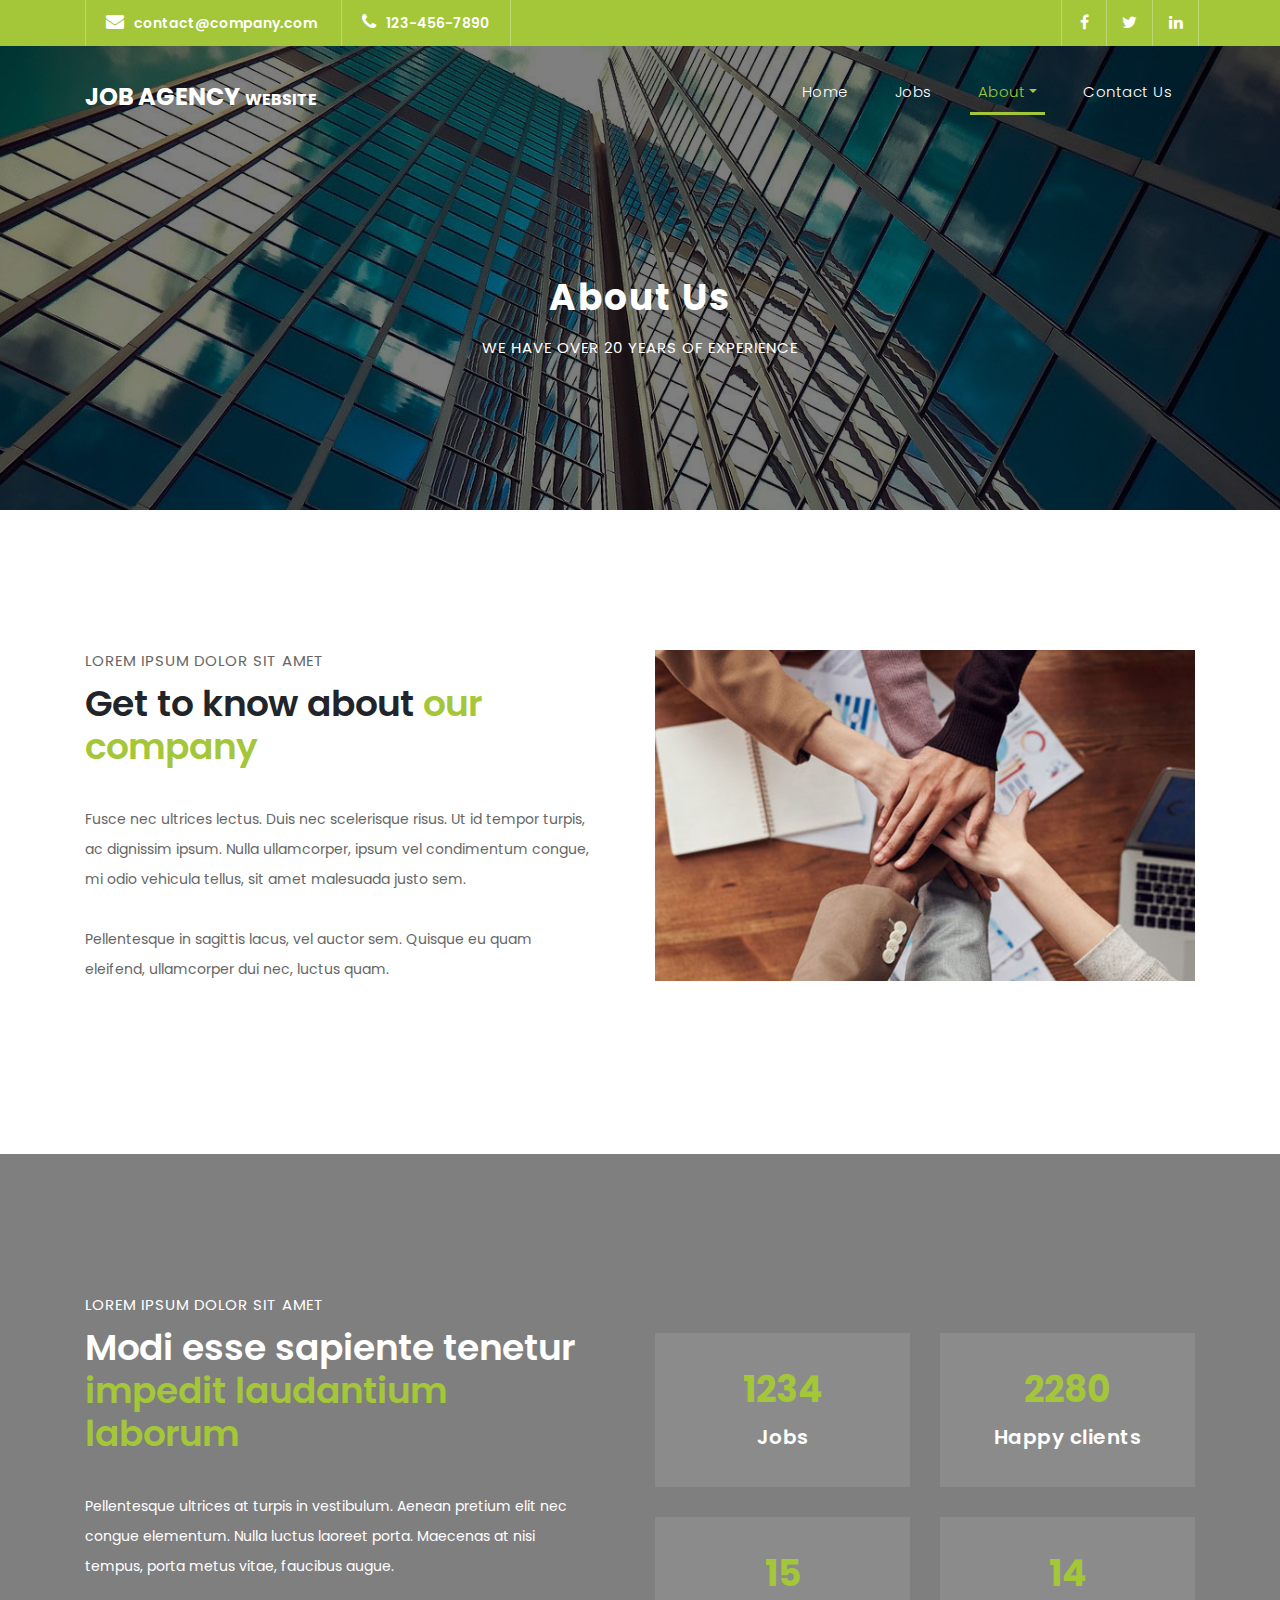
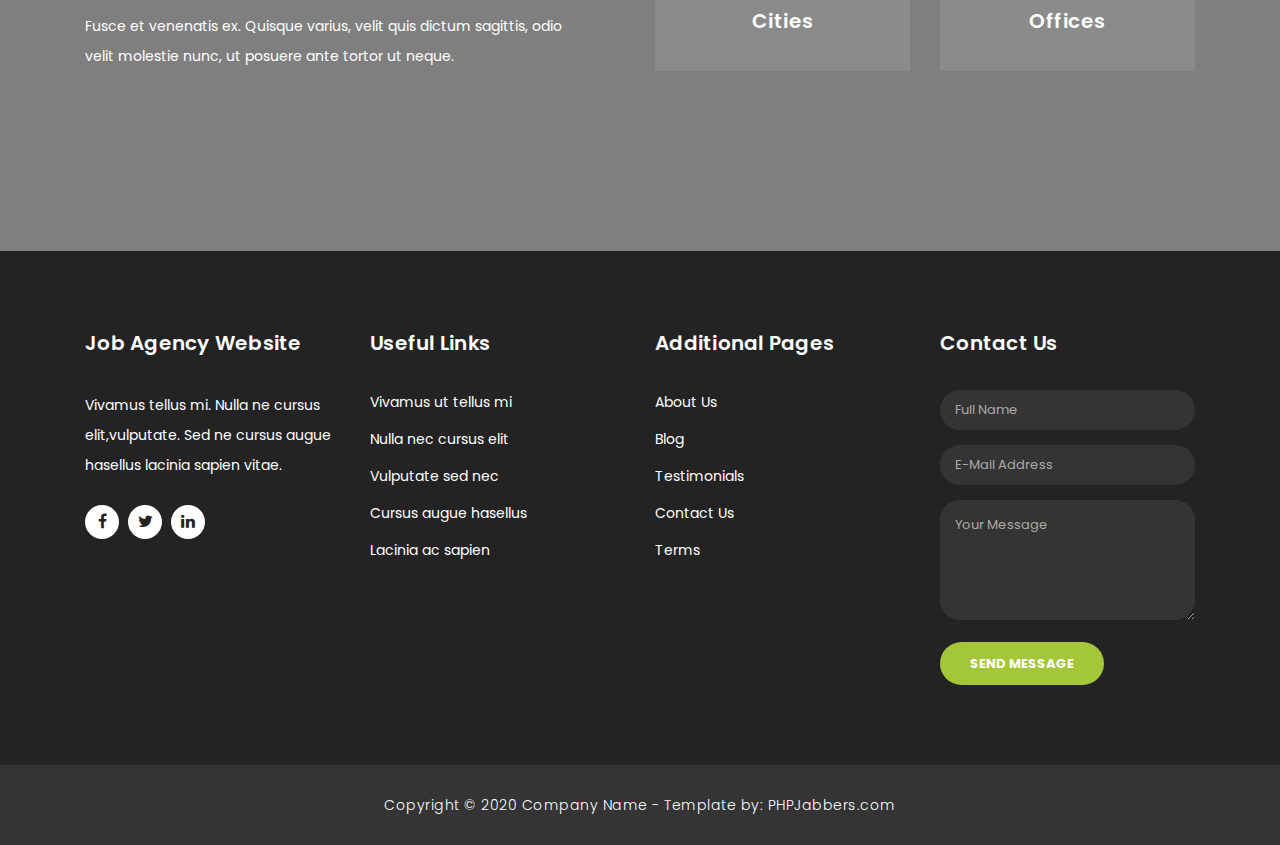
==== about.html @ 97072fa8 "template first" ====
<!DOCTYPE html>
<html lang="en">

  <head>

    <meta charset="utf-8">
    <meta name="viewport" content="width=device-width, initial-scale=1, shrink-to-fit=no">
    <meta name="description" content="">
    <meta name="author" content="">
    <link href="https://fonts.googleapis.com/css?family=Poppins:100,200,300,400,500,600,700,800,900&display=swap" rel="stylesheet">

    <title>PHPJabbers.com | Free Job Agency Website Template</title>

    <!-- Bootstrap core CSS -->
    <link href="vendor/bootstrap/css/bootstrap.min.css" rel="stylesheet">

    <!-- Additional CSS Files -->
    <link rel="stylesheet" href="assets/css/fontawesome.css">
    <link rel="stylesheet" href="assets/css/style.css">
    <link rel="stylesheet" href="assets/css/owl.css">
  </head>

  <body>

    <!-- ***** Preloader Start ***** -->
    <div id="preloader">
        <div class="jumper">
            <div></div>
            <div></div>
            <div></div>
        </div>
    </div>  
    <!-- ***** Preloader End ***** -->

    <!-- Header -->
    <div class="sub-header">
      <div class="container">
        <div class="row">
          <div class="col-md-8 col-xs-12">
            <ul class="left-info">
              <li><a href="#"><i class="fa fa-envelope"></i>contact@company.com</a></li>
              <li><a href="#"><i class="fa fa-phone"></i>123-456-7890</a></li>
            </ul>
          </div>
          <div class="col-md-4">
            <ul class="right-icons">
              <li><a href="#"><i class="fa fa-facebook"></i></a></li>
              <li><a href="#"><i class="fa fa-twitter"></i></a></li>
              <li><a href="#"><i class="fa fa-linkedin"></i></a></li>
            </ul>
          </div>
        </div>
      </div>
    </div>
    
    <header class="">
      <nav class="navbar navbar-expand-lg">
        <div class="container">
          <a class="navbar-brand" href="index.html"><h2>Job Agency <em> Website</em></h2></a>
          <button class="navbar-toggler" type="button" data-toggle="collapse" data-target="#navbarResponsive" aria-controls="navbarResponsive" aria-expanded="false" aria-label="Toggle navigation">
            <span class="navbar-toggler-icon"></span>
          </button>
          <div class="collapse navbar-collapse" id="navbarResponsive">
            <ul class="navbar-nav ml-auto">
              <li class="nav-item">
                <a class="nav-link" href="index.html">Home
                  <span class="sr-only">(current)</span>
                </a>
              </li>
              <li class="nav-item">
               <a class="nav-link" href="jobs.html">Jobs</a>
              </li>
              <li class="nav-item dropdown active">
                <a class="dropdown-toggle nav-link" data-toggle="dropdown" href="#" role="button" aria-haspopup="true" aria-expanded="false">About</a>
              
                <div class="dropdown-menu">
                    <a class="dropdown-item active" href="about.html">About Us</a>
                    <a class="dropdown-item" href="team.html">Team</a>
                    <a class="dropdown-item" href="blog.html">Blog</a>
                    <a class="dropdown-item" href="testimonials.html">Testimonials</a>
                    <a class="dropdown-item" href="terms.html">Terms</a>
                </div>
              </li>
              <li class="nav-item">
                <a class="nav-link" href="contact.html">Contact Us</a>
              </li>
            </ul>
          </div>
        </div>
      </nav>
    </header>

    <!-- Page Content -->
    <div class="page-heading header-text">
      <div class="container">
        <div class="row">
          <div class="col-md-12">
            <h1>About Us</h1>
            <span>We have over 20 years of experience</span>
          </div>
        </div>
      </div>
    </div>

    <div class="more-info about-info">
      <div class="container">
        <div class="row">
          <div class="col-md-12">
            <div class="more-info-content">
              <div class="row">
                <div class="col-md-6 align-self-center">
                  <div class="right-content">
                    <span>Lorem ipsum dolor sit amet</span>
                    <h2>Get to know about <em>our company</em></h2>
                    <p>Fusce nec ultrices lectus. Duis nec scelerisque risus. Ut id tempor turpis, ac dignissim ipsum. Nulla ullamcorper, ipsum vel condimentum congue, mi odio vehicula tellus, sit amet malesuada justo sem. 
                    <br><br>Pellentesque in sagittis lacus, vel auctor sem. Quisque eu quam eleifend, ullamcorper dui nec, luctus quam.</p>
                  </div>
                </div>
                <div class="col-md-6">
                  <div class="left-image">
                    <img src="assets/images/about-1-570x350.jpg" alt="">
                  </div>
                </div>
              </div>
            </div>
          </div>
        </div>
      </div>
    </div>

    <div class="fun-facts">
      <div class="container">
        <div class="row">
          <div class="col-md-6">
            <div class="left-content">
              <span>Lorem ipsum dolor sit amet</span>
              <h2>Modi esse sapiente tenetur <em>impedit laudantium laborum</em></h2>
              <p>Pellentesque ultrices at turpis in vestibulum. Aenean pretium elit nec congue elementum. Nulla luctus laoreet porta. Maecenas at nisi tempus, porta metus vitae, faucibus augue. 
              <br><br>Fusce et venenatis ex. Quisque varius, velit quis dictum sagittis, odio velit molestie nunc, ut posuere ante tortor ut neque.</p>
            </div>
          </div>
          <div class="col-md-6 align-self-center">
            <div class="row">
              <div class="col-md-6">
                <div class="count-area-content">
                  <div class="count-digit">1234</div>
                  <div class="count-title">Jobs</div>
                </div>
              </div>
              <div class="col-md-6">
                <div class="count-area-content">
                  <div class="count-digit">2280</div>
                  <div class="count-title">Happy clients</div>
                </div>
              </div>
              <div class="col-md-6">
                <div class="count-area-content">
                  <div class="count-digit">15</div>
                  <div class="count-title">Cities</div>
                </div>
              </div>
              <div class="col-md-6">
                <div class="count-area-content">
                  <div class="count-digit">14</div>
                  <div class="count-title">Offices</div>
                </div>
              </div>
            </div>
          </div>
        </div>
      </div>
    </div>

    <!-- Footer Starts Here -->
    <footer>
      <div class="container">
        <div class="row">
          <div class="col-md-3 footer-item">
            <h4>Job Agency Website</h4>
            <p>Vivamus tellus mi. Nulla ne cursus elit,vulputate. Sed ne cursus augue hasellus lacinia sapien vitae.</p>
            <ul class="social-icons">
              <li><a rel="nofollow" href="#" target="_blank"><i class="fa fa-facebook"></i></a></li>
              <li><a href="#"><i class="fa fa-twitter"></i></a></li>
              <li><a href="#"><i class="fa fa-linkedin"></i></a></li>
            </ul>
          </div>
          <div class="col-md-3 footer-item">
            <h4>Useful Links</h4>
            <ul class="menu-list">
              <li><a href="#">Vivamus ut tellus mi</a></li>
              <li><a href="#">Nulla nec cursus elit</a></li>
              <li><a href="#">Vulputate sed nec</a></li>
              <li><a href="#">Cursus augue hasellus</a></li>
              <li><a href="#">Lacinia ac sapien</a></li>
            </ul>
          </div>
          <div class="col-md-3 footer-item">
            <h4>Additional Pages</h4>
            <ul class="menu-list">
              <li><a href="#">About Us</a></li>
              <li><a href="#">Blog</a></li>
              <li><a href="#">Testimonials</a></li>
              <li><a href="#">Contact Us</a></li>
              <li><a href="#">Terms</a></li>
            </ul>
          </div>
          <div class="col-md-3 footer-item last-item">
            <h4>Contact Us</h4>
            <div class="contact-form">
              <form id="contact footer-contact" action="" method="post">
                <div class="row">
                  <div class="col-lg-12 col-md-12 col-sm-12">
                    <fieldset>
                      <input name="name" type="text" class="form-control" id="name" placeholder="Full Name" required="">
                    </fieldset>
                  </div>
                  <div class="col-lg-12 col-md-12 col-sm-12">
                    <fieldset>
                      <input name="email" type="text" class="form-control" id="email" pattern="[^ @]*@[^ @]*" placeholder="E-Mail Address" required="">
                    </fieldset>
                  </div>
                  <div class="col-lg-12">
                    <fieldset>
                      <textarea name="message" rows="6" class="form-control" id="message" placeholder="Your Message" required=""></textarea>
                    </fieldset>
                  </div>
                  <div class="col-lg-12">
                    <fieldset>
                      <button type="submit" id="form-submit" class="filled-button">Send Message</button>
                    </fieldset>
                  </div>
                </div>
              </form>
            </div>
          </div>
        </div>
      </div>
    </footer>
    
    <div class="sub-footer">
      <div class="container">
        <div class="row">
          <div class="col-md-12">
            <p>
                Copyright © 2020 Company Name
                - Template by: <a href="https://www.phpjabbers.com/">PHPJabbers.com</a>
            </p>
          </div>
        </div>
      </div>
    </div>

    <!-- Bootstrap core JavaScript -->
    <script src="vendor/jquery/jquery.min.js"></script>
    <script src="vendor/bootstrap/js/bootstrap.bundle.min.js"></script>

    <!-- Additional Scripts -->
    <script src="assets/js/custom.js"></script>
    <script src="assets/js/owl.js"></script>
    <script src="assets/js/slick.js"></script>
    <script src="assets/js/accordions.js"></script>

    <script language = "text/Javascript"> 
      cleared[0] = cleared[1] = cleared[2] = 0; //set a cleared flag for each field
      function clearField(t){                   //declaring the array outside of the
      if(! cleared[t.id]){                      // function makes it static and global
          cleared[t.id] = 1;  // you could use true and false, but that's more typing
          t.value='';         // with more chance of typos
          t.style.color='#fff';
          }
      }
    </script>

  </body>
</html>
---- assets/css/style.css ----
body {
  font-family: 'Poppins', sans-serif;
  overflow-x: hidden;
  text-rendering: optimizeLegibility;
  -webkit-font-smoothing: antialiased;
  -moz-osx-font-smoothing: grayscale;
}
p {
	margin-bottom: 0px;
	font-size: 14px;
	color: #666666;
	line-height: 30px;
}
a {
	text-decoration: none!important;
}
ul {
	padding: 0;
	margin: 0;
	list-style: none;
}

h1,h2,h3,h4,h5,h6 {
	margin: 0px;
}

a.filled-button {
	background-color: #a4c639;
	color: #fff;
	font-size: 13px;
	text-transform: uppercase;
	font-weight: 700;
	padding: 12px 30px;
	border-radius: 30px;
	display: inline-block;
	transition: all 0.3s;
}

a.filled-button:hover {
	background-color: #fff;
	color: #a4c639;
}

a.border-button {
	background-color: transparent;
	color: #fff;
	border: 2px solid #fff;
	font-size: 13px;
	text-transform: uppercase;
	font-weight: 700;
	padding: 10px 28px;
	border-radius: 30px;
	display: inline-block;
	transition: all 0.3s;
}

a.border-button:hover {
	background-color: #fff;
	color: #a4c639;
}

.section-heading {
	text-align: center;
	margin-bottom: 80px;
}

.section-heading h2 {
	font-size: 36px;
	font-weight: 600;
	color: #1e1e1e;
}

.section-heading em {
	font-style: normal;
	color: #a4c639;
}

.section-heading span {
	display: block;
	margin-top: 15px;
	text-transform: uppercase;
	font-size: 15px;
	color: #666;
	letter-spacing: 1px;
}

#preloader {
  overflow: hidden;
  background: #a4c639;
  left: 0;
  right: 0;
  top: 0;
  bottom: 0;
  position: fixed;
  z-index: 9999999;
  color: #fff;
}

#preloader .jumper {
  left: 0;
  top: 0;
  right: 0;
  bottom: 0;
  display: block;
  position: absolute;
  margin: auto;
  width: 50px;
  height: 50px;
}

#preloader .jumper > div {
  background-color: #fff;
  width: 10px;
  height: 10px;
  border-radius: 100%;
  -webkit-animation-fill-mode: both;
  animation-fill-mode: both;
  position: absolute;
  opacity: 0;
  width: 50px;
  height: 50px;
  -webkit-animation: jumper 1s 0s linear infinite;
  animation: jumper 1s 0s linear infinite;
}

#preloader .jumper > div:nth-child(2) {
  -webkit-animation-delay: 0.33333s;
  animation-delay: 0.33333s;
}

#preloader .jumper > div:nth-child(3) {
  -webkit-animation-delay: 0.66666s;
  animation-delay: 0.66666s;
}

@-webkit-keyframes jumper {
  0% {
    opacity: 0;
    -webkit-transform: scale(0);
    transform: scale(0);
  }
  5% {
    opacity: 1;
  }
  100% {
    -webkit-transform: scale(1);
    transform: scale(1);
    opacity: 0;
  }
}

@keyframes jumper {
  0% {
    opacity: 0;
    -webkit-transform: scale(0);
    transform: scale(0);
  }
  5% {
    opacity: 1;
  }
  100% {
    opacity: 0;
  }
}

/* Sub Header Style */

.sub-header {
	background-color: #a4c639;
	height: 46px;
	line-height: 46px;
}

.sub-header ul li {
	display: inline-block;
}

.sub-header ul.left-info li {
	border-left: 1px solid rgba(250,250,250,0.3);
	padding: 0px 20px;
}

.sub-header ul.left-info li:last-child {
	border-right: 1px solid rgba(250,250,250,0.3);
}

.sub-header ul.left-info li i {
	margin-right: 10px;
	font-size: 18px;
}

.sub-header ul.left-info li a {
	color: #fff;
	font-size: 14px;
	font-weight: 600;
}

.sub-header ul.right-icons {
	float: right;
}

.sub-header ul.right-icons li {
	margin-right: -4px;
	width: 46px;
	display: inline-block;
	text-align: center;
	border-right: 1px solid rgba(250,250,250,0.3);
}

.sub-header ul.right-icons li:first-child {
	border-left: 1px solid rgba(250,250,250,0.3);
}

.sub-header ul.right-icons li a {
	color: #fff;
	transition: all 0.3s;
}

.sub-header ul.right-icons li a:hover {
	opacity: 0.75;
}



/* Header Style */
header {
	position: absolute;
	z-index: 99999;
	width: 100%;
	background-color: transparent!important;
	height: 80px;
	-webkit-transition: all 0.3s ease-in-out 0s;
    -moz-transition: all 0.3s ease-in-out 0s;
    -o-transition: all 0.3s ease-in-out 0s;
    transition: all 0.3s ease-in-out 0s;
}
header .navbar {
	padding: 20px 0px;
}
.background-header .navbar {
	padding: 10px 0px;
}
.background-header {
	top: 0;
	position: fixed;
	background-color: #fff!important;
	box-shadow: 0px 1px 10px rgba(0,0,0,0.1);
}
.background-header .navbar-brand h2 {
	color: #a4c639!important;
}
.background-header .navbar-nav a.nav-link {
	color: #1e1e1e!important;
}
.background-header .navbar-nav .nav-link:hover,
.background-header .navbar-nav .active>.nav-link,
.background-header .navbar-nav .nav-link.active,
.background-header .navbar-nav .nav-link.show,
.background-header .navbar-nav .show>.nav-link {
	color: #a4c639!important;
}
.navbar .navbar-brand {
	float: 	left;
	margin-top: 12px;
	outline: none;
}
.navbar .navbar-brand h2 {
	color: #fff;
	text-transform: uppercase;
	font-size: 24px;
	font-weight: 700;
	-webkit-transition: all .3s ease 0s;
    -moz-transition: all .3s ease 0s;
    -o-transition: all .3s ease 0s;
    transition: all .3s ease 0s;
}
.navbar .navbar-brand h2 em {
	font-style: normal;
	font-size: 16px;
}
#navbarResponsive {
	z-index: 999;
}
.navbar-collapse {
	text-align: center;
}
.navbar .navbar-nav .nav-item {
	margin: 0px 15px;
}
.navbar .navbar-nav a.nav-link {
	text-transform: capitalize;
	font-size: 15px;
	font-weight: 300;
	letter-spacing: 0.5px;
	color: #fff;
	transition: all 0.5s;
	margin-top: 5px;
}
.navbar .navbar-nav .nav-link:hover,
.navbar .navbar-nav .active>.nav-link,
.navbar .navbar-nav .nav-link.active,
.navbar .navbar-nav .nav-link.show,
.navbar .navbar-nav .show>.nav-link {
	color: #a4c639;
	border-bottom: 3px solid #a4c639;
}
.navbar .navbar-toggler-icon {
	background-image: none;
}
.navbar .navbar-toggler {
	border-color: #fff;
	background-color: #fff;	
	height: 36px;
	outline: none;
	border-radius: 0px;
	position: absolute;
	right: 30px;
	top: 20px;
}
.navbar .navbar-toggler-icon:after {
	content: '\f0c9';
	color: #a4c639;
	font-size: 18px;
	line-height: 26px;
	font-family: 'FontAwesome';
}



/* Banner Style */

.img-fill{
  width: 100%;
  display: block;
  overflow: hidden;
  position: relative;
  text-align: center
}
.img-fill:before {
	content: '';
	z-index: 1;
	position: absolute;
	top: 0;
	left: 0;
	bottom:0;
	right: 0;
	background-color: rgba(0,0,0,.6)
}
.Modern-Slider .text-content{
	z-index: 2;
}

.img-fill img {
  min-height: 100%;
  min-width: 100%;
  position: relative;
  display: inline-block;
  max-width: none;
}

*,
*:before,
*:after {
  -webkit-box-sizing: border-box;
  box-sizing: border-box;
  -webkit-font-smoothing: antialiased;
  -moz-osx-font-smoothing: grayscale;
}

.Grid1k {
  padding: 0 15px;
  max-width: 1200px;
  margin: auto;
}

.blocks-box,
.slick-slider {
  margin: 0;
  padding: 0!important;
}

.slick-slide {
  float: left;
  padding: 0;
}

.Modern-Slider .item .img-fill {
	background-size: cover;
	background-position: center center;
	background-repeat: no-repeat;
	height:95vh;
}

.Modern-Slider .item-1 .img-fill {
	background-image: url(../images/slider-image-1-1920x900.jpg);
}

.Modern-Slider .item-2 .img-fill {
	background-image: url(../images/slider-image-2-1920x900.jpg);
}

.Modern-Slider .item-3 .img-fill {
	background-image: url(../images/slider-image-3-1920x900.jpg);
}

.Modern-Slider .NextArrow{
  position:absolute;
  top:50%;
  right:30px;
  border:0 none;
  background-color: transparent;
  text-align:center;
  font-size: 36px;
  font-family: 'FontAwesome';
  color:#FFF;
  z-index:5;
  outline: none;
  cursor: pointer;
}

.Modern-Slider .NextArrow:before{
  content:'\f105';
}

.Modern-Slider .PrevArrow {
  position:absolute;
  top:50%;
  left:30px;
  border:0 none;
  background-color: transparent;
  text-align:center;
  font-size: 36px;
  font-family: 'FontAwesome';
  color:#FFF;
  z-index:5;
  outline: none;
  cursor: pointer;
}

.Modern-Slider .PrevArrow:before{
  content:'\f104';
}

ul.slick-dots {
  display: none!important;
}

.Modern-Slider .text-content {
	text-align: left;
  	width: 75%;
  	position: absolute;
  	top: 50%;
  	left: 50%;
  	transform: translate(-50%, -50%);
}

.Modern-Slider .item h6 {
  margin-bottom: 15px;
  font-size: 22px;
  text-transform: uppercase;
  font-weight: 700;
  letter-spacing: 1px;
  color:#a4c639;
  animation:fadeOutRight 1s both;
}

.Modern-Slider .item h4 {
  margin-bottom: 30px;
  text-transform: uppercase;
  font-size: 44px;
  font-weight: 700;
  letter-spacing: 2.5px;
  color:#FFF;
  overflow:hidden;
  animation:fadeOutLeft 1s both;
}

.Modern-Slider .item p {
	max-width: 570px;
	color: #fff;
	font-size: 15px;
	font-weight: 400;
	line-height: 30px;
	margin-bottom: 40px;
}

.Modern-Slider .item a {
  margin: 0 5px;
}

.Modern-Slider .item.slick-active h6{
  animation:fadeInDown 1s both 1s;
}

.Modern-Slider .item.slick-active h4{
  animation:fadeInLeft 1s both 1.5s;
}

.Modern-Slider .item.slick-active{
  animation:Slick-FastSwipeIn 1s both;
}

.Modern-Slider .buttons {
  position: relative;
}

.Modern-Slider {background:#000;}


/* ==== Slick Slider Css Ruls === */
.slick-slider{position:relative;display:block;-webkit-user-select:none;-moz-user-select:none;-ms-user-select:none;user-select:none;-webkit-touch-callout:none;-khtml-user-select:none;-ms-touch-action:pan-y;touch-action:pan-y;-webkit-tap-highlight-color:transparent}
.slick-list{position:relative;display:block;overflow:hidden;margin:0;padding:0}
.slick-list:focus{outline:none}.slick-list.dragging{cursor:hand}
.slick-slider .slick-track,.slick-slider .slick-list{-webkit-transform:translate3d(0,0,0);-ms-transform:translate3d(0,0,0);transform:translate3d(0,0,0)}
.slick-track{position:relative;top:0;left:0;display:block}
.slick-track:before,.slick-track:after{display:table;content:''}.slick-track:after{clear:both}
.slick-loading .slick-track{visibility:hidden}
.slick-slide{display:none;float:left /* If RTL Make This Right */ ;height:100%;min-height:1px}
.slick-slide.dragging img{pointer-events:none}
.slick-initialized .slick-slide{display:block}
.slick-loading .slick-slide{visibility:hidden}
.slick-vertical .slick-slide{display:block;height:auto;border:1px solid transparent}




/* Request Form */

.request-form {
	background-color: #a4c639;
	padding: 40px 0px;
	color: #fff;
}

.request-form h4 {
	font-size: 22px;
	font-weight: 600;
}

.request-form span {
	font-size: 15px;
	font-weight: 400;
	display: inline-block;
	margin-top: 10px;
}

.request-form a.border-button {
	margin-top: 12px;
	float: right;
}




/* Services */

.services {
	margin-top: 140px;
}

.service-item img {
	width: 100%;
	overflow: hidden;
}

.service-item .down-content {
	background-color: #f7f7f7;
	padding: 30px;
}

.service-item .down-content h4 {
	font-size: 20px;
	font-weight: 700;
	letter-spacing: 0.25px;
	margin-bottom: 15px;
}

.service-item .down-content p {
	margin-bottom: 20px;
}

.page-link:hover,
.page-link {
	color: #a4c639;
}

.btn-primary {
	border-color: #a4c639;
	background-color: #a4c639;
}

.btn-primary:hover,
.btn-primary:focus,
.btn-primary:active,
.btn-primary:active:focus{
	opacity: 0.6;
	border-color: #a4c639;
	background-color: #a4c639;
}


/* Fun Facts */

.fun-facts {
	margin-top: 140px;
	background-image: url(../images/about-fullscreen-image-1-1920x600.jpg);
	background-position: center center;
	background-repeat: no-repeat;
	background-size: cover;
	background-attachment: fixed;
	padding: 140px 0px;
	color: #fff;
	position: relative;
}

.fun-facts .container {
	position: relative;
	z-index: 2;
}

.fun-facts:before {
	content: '';
	position: absolute;
	top: 0;
	left: 0;
	right: 0;
	bottom: 0;
	background-color: rgba(0,0,0,0.5);
	z-index: 1;
}

.fun-facts span {
	text-transform: uppercase;
	font-size: 15px;
	color: #fff;
	letter-spacing: 1px;
	margin-bottom: 10px;
	display: block;
}

.fun-facts h2 {
	font-size: 36px;
	font-weight: 600;
	margin-bottom: 35px;
}

.fun-facts em {
	font-style: normal;
	color: #a4c639;
}

.fun-facts p {
	color: #fff;
	margin-bottom: 40px;
}

.fun-facts .left-content {
	margin-right: 45px;
}

.count-area-content {
	text-align: center;
	background-color: rgba(250,250,250,0.1);
	padding: 25px 30px 35px 30px;
	margin: 15px 0px;
}

.count-digit {
    margin: 5px 0px;
    color: #a4c639;
    font-weight: 700;
    font-size: 36px;
}
.count-title {
    font-size: 20px;
    font-weight: 600;
    color: #fff;
    letter-spacing: 0.5px;
}



/* More Info */

.more-info {
	margin-top: 140px;
}

.more-info .left-image img {
	width: 100%;
	overflow: hidden;
}

.more-info .more-info-content {
	background-color: #f7f7f7;
}

.about-info .more-info-content {
	background-color: transparent;
}

.about-info .right-content {
	padding: 0px!important;
	margin-right: 30px;
}

.more-info .right-content {
	padding: 45px 45px 45px 30px;
}

.more-info .right-content span {
	text-transform: uppercase;
	font-size: 15px;
	color: #666;
	letter-spacing: 1px;
	margin-bottom: 10px;
	display: block;
}

.more-info .right-content h2 {
	font-size: 36px;
	font-weight: 600;
	margin-bottom: 35px;
}

.more-info .right-content em {
	font-style: normal;
	color: #a4c639;
}

.more-info .right-content p {
	margin-bottom: 30px;
}


/* Testimonials Style */

.about-testimonials {
	margin-top: 0px!important;
}

.testimonials {
	margin-top: 140px;
	background-color: #f7f7f7;
	padding: 140px 0px;
}
.testimonial-item .inner-content {
	text-align: center;
	background-color: #fff;	
	padding: 30px;
	border-radius: 5px;
}
.testimonial-item p {
	font-size: 14px;
	font-weight: 400;
}
.testimonial-item h4 {
	font-size: 19px;
	font-weight: 700;
	color: #1e1e1e;
	letter-spacing: 0.5px;
	margin-bottom: 0px;
}
.testimonial-item span {
	display: inline-block;
	margin-top: 8px;
	font-weight: 600;
	font-size: 14px;
	color: #a4c639;
}
.testimonial-item img {
	max-width: 60px;
	border-radius: 50%;
	margin: 25px auto 0px auto;
}




/* Call Back Style */

.callback-services {
	border-top: 1px solid #eee;
	padding-top: 140px;
}

.contact-us {
	background-color: #f7f7f7;
	padding: 140px 0px;
}

.contact-us .contact-form {
	background-color: transparent!important;
	padding: 0!important;
}

.callback-form {
	margin-top: 140px;
}

.callback-form .contact-form {
	background-color: #a4c639;
	padding: 60px;
	border-radius: 5px;
	text-align: center;
}

.callback-form .contact-form input {
	border-radius: 20px;
	height: 40px;
	line-height: 40px;
	display: inline-block;
	padding: 0px 15px;
	color: #6a6a6a;
	font-size: 13px;
	text-transform: none;
	box-shadow: none;
	border: none;
	margin-bottom: 35px;
}

.callback-form .contact-form input:focus {
	outline: none;
	box-shadow: none;
	border: none;
}

.callback-form .contact-form textarea {
	border-radius: 20px;
	height: 120px;
	max-height: 200px;
	min-height: 120px;
	display: inline-block;
	padding: 15px;
	color: #6a6a6a;
	font-size: 13px;
	text-transform: none;
	box-shadow: none;
	border: none;
	margin-bottom: 35px;
}

.callback-form .contact-form textarea:focus {
	outline: none;
	box-shadow: none;
	border: none;
}

.callback-form .contact-form ::-webkit-input-placeholder { /* Edge */
  color: #aaa;
}
.callback-form .contact-form :-ms-input-placeholder { /* Internet Explorer 10-11 */
  color: #aaa;
}
.callback-form .contact-form ::placeholder {
  color: #aaa;
}

.callback-form .contact-form button.border-button {
	background-color: transparent;
	color: #fff;
	border: 2px solid #fff;
	font-size: 13px;
	text-transform: uppercase;
	font-weight: 700;
	padding: 10px 28px;
	border-radius: 30px;
	display: inline-block;
	transition: all 0.3s;
	outline: none;
	box-shadow: none;
	text-shadow: none;
	cursor: pointer;
}

.callback-form .contact-form button.border-button:hover {
	background-color: #fff;
	color: #a4c639;
}

.contact-us .contact-form button.filled-button {
	background-color: #a4c639;
	color: #fff;
	border: none;
	font-size: 13px;
	text-transform: uppercase;
	font-weight: 700;
	padding: 12px 30px;
	border-radius: 30px;
	display: inline-block;
	transition: all 0.3s;
	outline: none;
	box-shadow: none;
	text-shadow: none;
	cursor: pointer;
}

.contact-us .contact-form button.filled-button:hover {
	background-color: #fff;
	color: #a4c639;
}



/* Partners Style */

.contact-partners {
	margin-top: -8px!important;
}

.partners {
	margin-top: 140px;
	background-color: #f7f7f7;
	padding: 60px 0px;
}

.partners .owl-item {
	text-align: center;
	cursor: pointer;
}

.partners .partner-item img {
	max-width: 156px;
	margin: auto;
}



/* Footer Style */

footer {
	background-color: #232323;
	padding: 80px 0px;
	color: #fff;
}

footer h4 {
	color: #fff;
	font-size: 20px;
	font-weight: 600;
	letter-spacing: 0.25px;
	margin-bottom: 35px;
}
footer p {
	color: #fff;
}

footer ul.social-icons {
	margin-top: 25px;
}

footer ul.social-icons li {
	display: inline-block;
	margin-right: 5px;
}

footer ul.social-icons li:last-child {
	margin-right: 0px;
}

footer ul.social-icons li a {
	width: 34px;
	height: 34px;
	display: inline-block;
	line-height: 34px;
	text-align: center;
	background-color: #fff;
	color: #232323;
	border-radius: 50%;
	transition: all 0.3s;
}

footer ul.social-icons li a:hover {
	background-color: #a4c639;
}

footer ul.menu-list li {
	margin-bottom: 13px;
}

footer ul.menu-list li:last-child {
	margin-bottom: 0px;
}

footer ul.menu-list li a {
	font-size: 14px;
	color: #fff;
	transition: all 0.3s;
}

footer ul.menu-list li a:hover {
	color: #a4c639;
}

footer .contact-form input {
	border-radius: 20px;
	height: 40px;
	line-height: 40px;
	display: inline-block;
	padding: 0px 15px;
	color: #aaa!important;
	background-color: #343434;
	font-size: 13px;
	text-transform: none;
	box-shadow: none;
	border: none;
	margin-bottom: 15px;
}

footer .contact-form input:focus {
	outline: none;
	box-shadow: none;
	border: none;
	background-color: #343434;
}

footer .contact-form textarea {
	border-radius: 20px;
	height: 120px;
	max-height: 200px;
	min-height: 120px;
	display: inline-block;
	padding: 15px;
	color: #aaa!important;
	background-color: #343434;
	font-size: 13px;
	text-transform: none;
	box-shadow: none;
	border: none;
	margin-bottom: 15px;
}

footer .contact-form textarea:focus {
	outline: none;
	box-shadow: none;
	border: none;
	background-color: #343434;
}

footer .contact-form ::-webkit-input-placeholder { /* Edge */
  color: #aaa;
}
footer .contact-form :-ms-input-placeholder { /* Internet Explorer 10-11 */
  color: #aaa;
}
footer .contact-form ::placeholder {
  color: #aaa;
}

footer .contact-form button.filled-button {
	background-color: transparent;
	color: #fff;
	background-color: #a4c639;
	border: none;
	font-size: 13px;
	text-transform: uppercase;
	font-weight: 700;
	padding: 12px 30px;
	border-radius: 30px;
	display: inline-block;
	transition: all 0.3s;
	outline: none;
	box-shadow: none;
	text-shadow: none;
	cursor: pointer;
}

footer .contact-form button.filled-button:hover {
	background-color: #fff;
	color: #a4c639;
}



/* Sub-footer Style */

.sub-footer {
	background-color: #343434;
	text-align: center;
	padding: 25px 0px;
}

.sub-footer p {
	color: #fff;
	font-weight: 300;
	letter-spacing: 0.5px;
}

.sub-footer a {
	color: #fff;
}


.page-heading {
	text-align: center;
	background-image: url(../images/banner-image-1-1920x500.jpg);
	background-position: center center;
	background-repeat: no-repeat;
	background-size: cover;
	padding: 230px 0px 150px 0px;
	color: #fff;
	position: relative;
}
.page-heading .container {
	position: relative;
	z-index: 2;
}

.page-heading:before {
	content: '';
	position: absolute;
	top: 0;
	left: 0;
	right: 0;
	bottom: 0;
	background-color: rgba(0,0,0,0.5);
	z-index: 1;
}

.page-heading h1 {
	text-transform: capitalize;
	font-size: 36px;
	font-weight: 700;
	letter-spacing: 2px;
	margin-bottom: 18px;
}

.page-heading span {
	font-size: 15px;
	text-transform: uppercase;
	letter-spacing: 1px;
	color: #fff;
	display: block;
}


/* team */

.team {
	background-color: #f7f7f7;
	margin-top: 140px;
	margin-bottom: -140px;
	padding: 120px 0px;
}

.team-item img {
	width: 100%;
	overflow: hidden;
}

.team-item .down-content {
	background-color: #fff;
	padding: 30px;
}

.team-item .down-content h4 {
	font-size: 20px;
	font-weight: 700;
	letter-spacing: 0.25px;
	margin-bottom: 10px;
}

.team-item .down-content span {
	color: #a4c639;
	font-weight: 600;
	font-size: 14px;
	display: block;
	margin-bottom: 15px;
}

.team-item .down-content p {
	margin-bottom: 20px;
}


/* Single Service */

.single-services {
	margin-top: 140px;
}

#tabs ul {
  margin: 0;
  padding: 0;
}
#tabs ul li {
  margin-bottom: 10px;
  display: inline-block;
  width: 100%;
}
#tabs ul li:last-child {
  margin-bottom: 0px;
}
#tabs ul li a {
	text-transform: capitalize;
	width: 100%;
	padding: 20px;
	display: inline-block;
	background-color: #a4c639;
  	font-size: 18px;
  	color: #121212;
  	letter-spacing: 0.5px;
  	font-weight: 700;
  	transition: all 0.3s;
}
#tabs ul li a i {
	float: right;
	margin-top: 5px;
}
#tabs ul .ui-tabs-active span {
  background: #faf5b2;
  border: #faf5b2;
  line-height: 90px;
  border-bottom: none;
}
#tabs ul .ui-tabs-active a {
  color: #fff;
}
#tabs ul .ui-tabs-active span {
  color: #1e1e1e;
}
.tabs-content {
	margin-left: 30px;
  text-align: left;
  display: inline-block;
  transition: all 0.3s;
}
.tabs-content img {
	max-width: 100%;
	overflow: hidden;
}
.tabs-content h4 {
	font-size: 20px;
	font-weight: 700;
	letter-spacing: 0.25px;
	margin-bottom: 15px;
	margin-top: 30px;
}
.tabs-content h4 a {
	color: inherit;	
}
.tabs-content p {
  font-size: 14px;
  color: #7a7a7a;
  margin-bottom: 0px;
}

.dropdown-item.active, 
.dropdown-item:active {
	background-color: #a4c639;
}

/* Contact Information */

.contact-information {
	margin-top: 140px;
}

.contact-information .contact-item {
	padding: 60px 30px;
	background-color: #f7f7f7;
	text-align: center;
}

.contact-information .contact-item i {
	color: #a4c639;
	font-size: 48px;
	margin-bottom: 40px;
}

.contact-information .contact-item h4 {
	font-size: 20px;
	font-weight: 700;
	letter-spacing: 0.25px;
	margin-bottom: 15px;
}

.contact-information .contact-item p {
	margin-bottom: 20px;
}

.contact-information .contact-item a {
	font-weight: 600;
	color: #a4c639;
	font-size: 15px;
}




/* Responsive Style */
@media (max-width: 768px) {
	.sub-header {
		display: none;
	}
	.Modern-Slider .item h6 {
	  margin-bottom: 15px;
	  font-size: 18px;
	}
	.Modern-Slider .item h4 {
	  margin-bottom: 25px;
	  font-size: 28px;
	  line-height: 36px;
	  letter-spacing: 1px;
	}
	.Modern-Slider .item p {
		max-width: 570px;
		line-height: 25px;
		margin-bottom: 30px;
	}
	.Modern-Slider .NextArrow{
	  right:5px;
	}
	.Modern-Slider .PrevArrow {
	  left:5px;
	}
	.request-form {
		text-align: center;
	}
	.request-form a.border-button {
		float: none;
		margin-top: 30px;
	}
	.services .service-item {
		margin-bottom: 30px;
	}
	.fun-facts .left-content {
		margin-right: 0px;
		margin-bottom: 30px;
	}
	.more-info .right-content  {
		padding: 30px;
	}
	footer {
		padding: 80px 0px 20px 0px;
	}
	footer .footer-item {
		border-bottom: 1px solid #343434;
		margin-bottom: 30px;
		padding-bottom: 30px;
	}
	footer .last-item {
		border-bottom: none;
	}
	.about-info .right-content {
		margin-right: 0px;
		margin-bottom: 30px;
	}
	.team .team-item {
		margin-bottom: 30px;
	}
	.tabs-content {
		margin-left: 0px;
		margin-top: 30px;
	}
	.contact-item {
		margin-bottom: 30px;
	}
}

@media (max-width: 992px) {
	.navbar .navbar-brand {
		position: absolute;
		left: 30px;
		top: 10px;
	}
	.navbar .navbar-brand {
		width: auto;
	}
	.navbar:after {
		display: none;
	}
	#navbarResponsive {
	    z-index: 99999;
	    position: absolute;
	    top: 80px;
	    left: 0;
	    width: 100%;
	    text-align: center;
	    background-color: #fff;
	    box-shadow: 0px 10px 10px rgba(0,0,0,0.1);
	}
	.navbar .navbar-nav .nav-item {
		border-bottom: 1px solid #eee;
	}
	.navbar .navbar-nav .nav-item:last-child {
		border-bottom: none;
	}
	.navbar .navbar-nav a.nav-link {
		padding: 15px 0px;
		color: #1e1e1e!important;
	}
	.navbar .navbar-nav .nav-link:hover,
	.navbar .navbar-nav .active>.nav-link,
	.navbar .navbar-nav .nav-link.active,
	.navbar .navbar-nav .nav-link.show,
	.navbar .navbar-nav .show>.nav-link {
		color: #a4c639!important;
		border-bottom: none!important;
	}
}

h5 a { color: #a4c639; } 
h5 a:hover { color: inherit; }
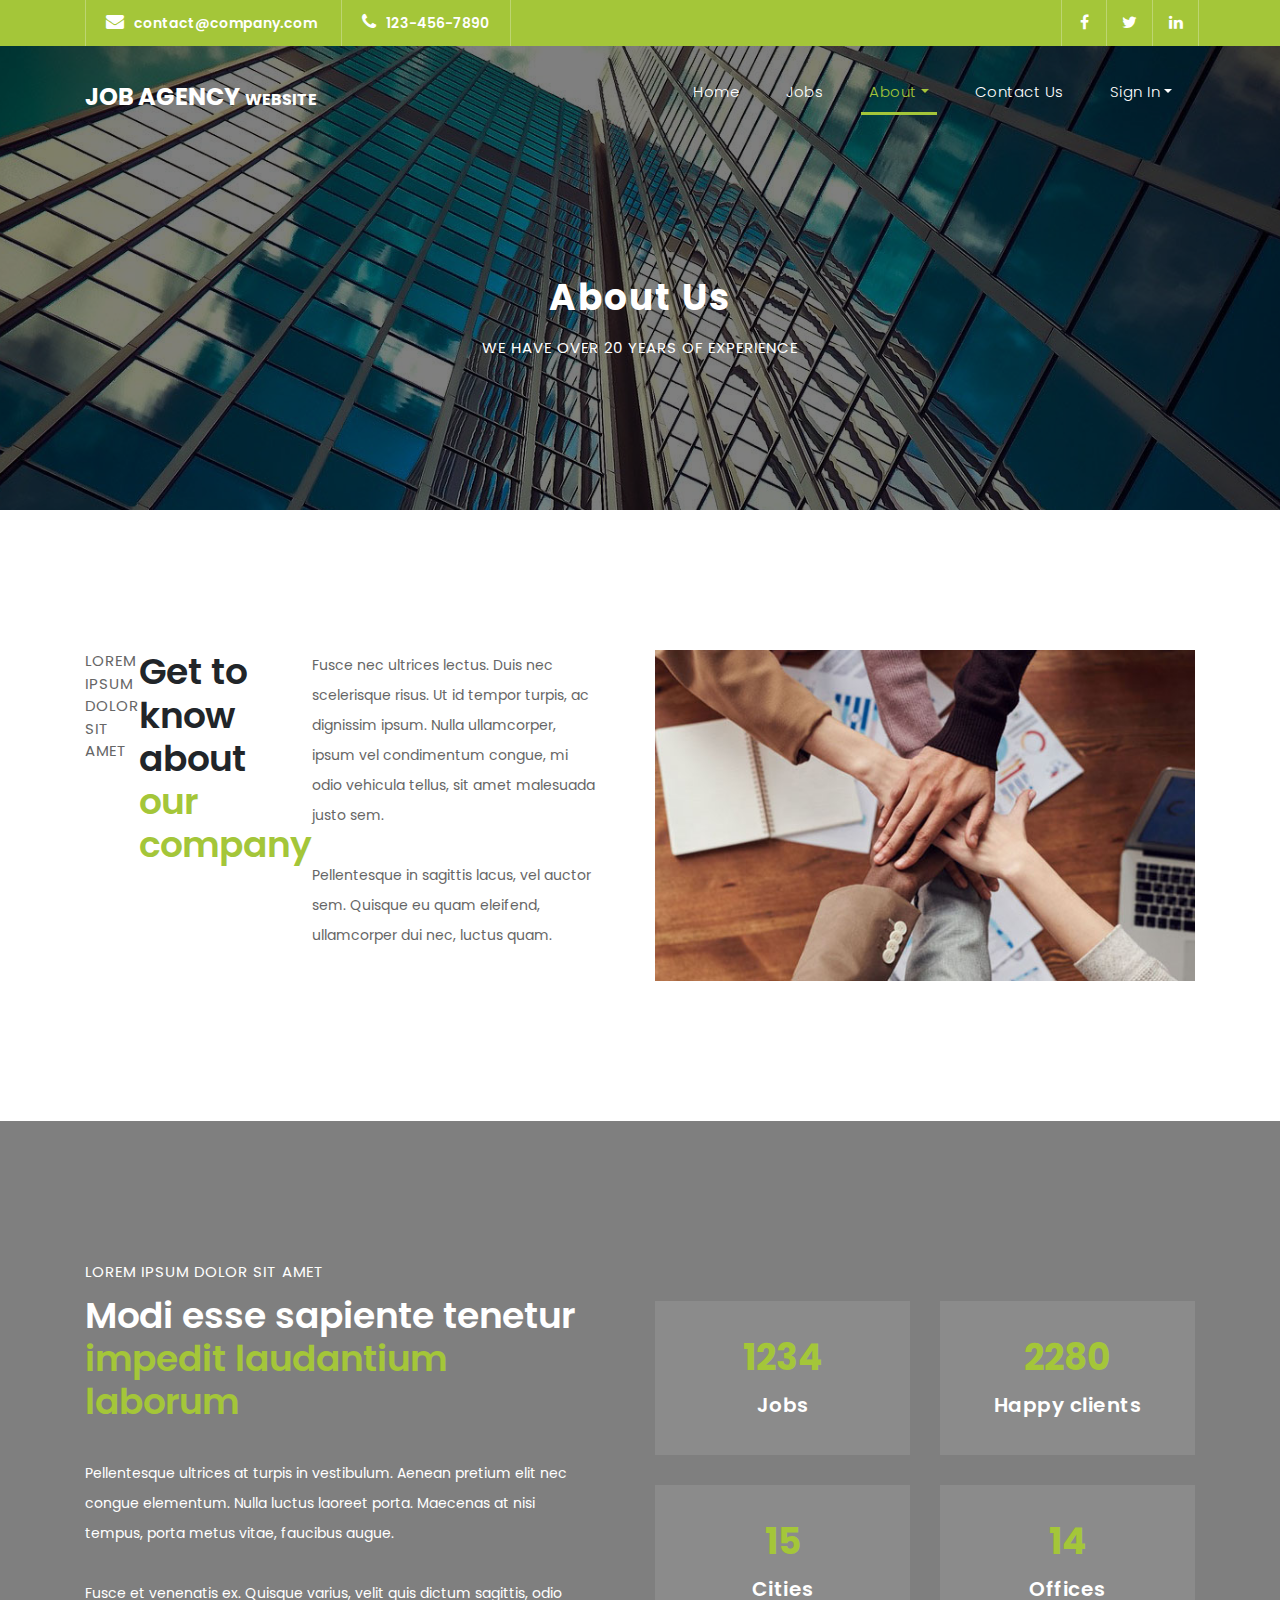
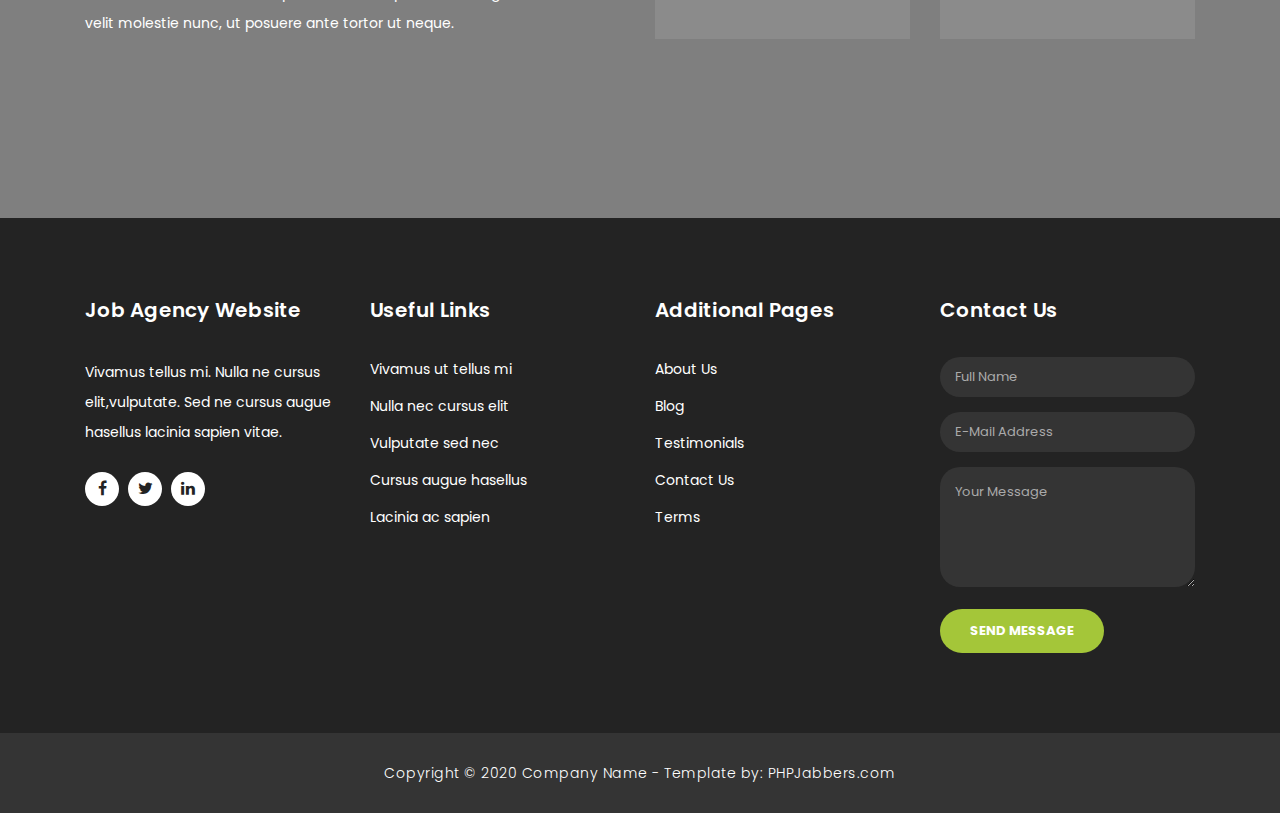
==== commit d684eec5: "1st com : adding html page for signIn and signUp" ====
--- a/about.html
+++ b/about.html
@@ -1,35 +1,46 @@
 <!DOCTYPE html>
 <html lang="en">
-
   <head>
-
-    <meta charset="utf-8">
-    <meta name="viewport" content="width=device-width, initial-scale=1, shrink-to-fit=no">
-    <meta name="description" content="">
-    <meta name="author" content="">
-    <link href="https://fonts.googleapis.com/css?family=Poppins:100,200,300,400,500,600,700,800,900&display=swap" rel="stylesheet">
+    <meta charset="utf-8" />
+    <meta
+      name="viewport"
+      content="width=device-width, initial-scale=1, shrink-to-fit=no"
+    />
+    <meta name="description" content="" />
+    <meta name="author" content="" />
+    <link
+      href="https://fonts.googleapis.com/css?family=Poppins:100,200,300,400,500,600,700,800,900&display=swap"
+      rel="stylesheet"
+    />
 
     <title>PHPJabbers.com | Free Job Agency Website Template</title>
 
     <!-- Bootstrap core CSS -->
-    <link href="vendor/bootstrap/css/bootstrap.min.css" rel="stylesheet">
+    <link href="vendor/bootstrap/css/bootstrap.min.css" rel="stylesheet" />
+    <!-- CSS only -->
+    <link
+      href="https://cdn.jsdelivr.net/npm/bootstrap@5.0.1/dist/css/bootstrap.min.css"
+      rel="stylesheet"
+      integrity="sha384-+0n0xVW2eSR5OomGNYDnhzAbDsOXxcvSN1TPprVMTNDbiYZCxYbOOl7+AMvyTG2x"
+      crossorigin="anonymous"
+    />
 
     <!-- Additional CSS Files -->
-    <link rel="stylesheet" href="assets/css/fontawesome.css">
-    <link rel="stylesheet" href="assets/css/style.css">
-    <link rel="stylesheet" href="assets/css/owl.css">
+    <link rel="stylesheet" href="assets/css/fontawesome.css" />
+    <link rel="stylesheet" href="assets/css/style.css" />
+    <link rel="stylesheet" href="assets/css/owl.css" />
+    <link rel="stylesheet" href="./assets/css/signInUp.css" />
   </head>
 
   <body>
-
     <!-- ***** Preloader Start ***** -->
     <div id="preloader">
-        <div class="jumper">
-            <div></div>
-            <div></div>
-            <div></div>
-        </div>
-    </div>  
+      <div class="jumper">
+        <div></div>
+        <div></div>
+        <div></div>
+      </div>
+    </div>
     <!-- ***** Preloader End ***** -->
 
     <!-- Header -->
@@ -38,51 +49,102 @@
         <div class="row">
           <div class="col-md-8 col-xs-12">
             <ul class="left-info">
-              <li><a href="#"><i class="fa fa-envelope"></i>contact@company.com</a></li>
-              <li><a href="#"><i class="fa fa-phone"></i>123-456-7890</a></li>
+              <li>
+                <a href="#"
+                  ><i class="fa fa-envelope"></i>contact@company.com</a
+                >
+              </li>
+              <li>
+                <a href="#"><i class="fa fa-phone"></i>123-456-7890</a>
+              </li>
             </ul>
           </div>
           <div class="col-md-4">
             <ul class="right-icons">
-              <li><a href="#"><i class="fa fa-facebook"></i></a></li>
-              <li><a href="#"><i class="fa fa-twitter"></i></a></li>
-              <li><a href="#"><i class="fa fa-linkedin"></i></a></li>
-            </ul>
-          </div>
-        </div>
-      </div>
-    </div>
-    
+              <li>
+                <a href="#"><i class="fa fa-facebook"></i></a>
+              </li>
+              <li>
+                <a href="#"><i class="fa fa-twitter"></i></a>
+              </li>
+              <li>
+                <a href="#"><i class="fa fa-linkedin"></i></a>
+              </li>
+            </ul>
+          </div>
+        </div>
+      </div>
+    </div>
+
     <header class="">
       <nav class="navbar navbar-expand-lg">
         <div class="container">
-          <a class="navbar-brand" href="index.html"><h2>Job Agency <em> Website</em></h2></a>
-          <button class="navbar-toggler" type="button" data-toggle="collapse" data-target="#navbarResponsive" aria-controls="navbarResponsive" aria-expanded="false" aria-label="Toggle navigation">
+          <a class="navbar-brand" href="index.html"
+            ><h2>Job Agency <em> Website</em></h2></a
+          >
+          <button
+            class="navbar-toggler"
+            type="button"
+            data-toggle="collapse"
+            data-target="#navbarResponsive"
+            aria-controls="navbarResponsive"
+            aria-expanded="false"
+            aria-label="Toggle navigation"
+          >
             <span class="navbar-toggler-icon"></span>
           </button>
           <div class="collapse navbar-collapse" id="navbarResponsive">
             <ul class="navbar-nav ml-auto">
               <li class="nav-item">
-                <a class="nav-link" href="index.html">Home
+                <a class="nav-link" href="index.html"
+                  >Home
                   <span class="sr-only">(current)</span>
                 </a>
               </li>
               <li class="nav-item">
-               <a class="nav-link" href="jobs.html">Jobs</a>
+                <a class="nav-link" href="jobs.html">Jobs</a>
               </li>
               <li class="nav-item dropdown active">
-                <a class="dropdown-toggle nav-link" data-toggle="dropdown" href="#" role="button" aria-haspopup="true" aria-expanded="false">About</a>
-              
+                <a
+                  class="dropdown-toggle nav-link"
+                  data-toggle="dropdown"
+                  href="#"
+                  role="button"
+                  aria-haspopup="true"
+                  aria-expanded="false"
+                  >About</a
+                >
+
                 <div class="dropdown-menu">
-                    <a class="dropdown-item active" href="about.html">About Us</a>
-                    <a class="dropdown-item" href="team.html">Team</a>
-                    <a class="dropdown-item" href="blog.html">Blog</a>
-                    <a class="dropdown-item" href="testimonials.html">Testimonials</a>
-                    <a class="dropdown-item" href="terms.html">Terms</a>
+                  <a class="dropdown-item active" href="about.html">About Us</a>
+                  <a class="dropdown-item" href="team.html">Team</a>
+                  <a class="dropdown-item" href="blog.html">Blog</a>
+                  <a class="dropdown-item" href="testimonials.html"
+                    >Testimonials</a
+                  >
+                  <a class="dropdown-item" href="terms.html">Terms</a>
                 </div>
               </li>
               <li class="nav-item">
                 <a class="nav-link" href="contact.html">Contact Us</a>
+              </li>
+              <li class="nav-item dropdown multi-level-dropdown">
+                <a
+                  href="#"
+                  id="menu"
+                  data-toggle="dropdown"
+                  class="nav-link dropdown-toggle w-100"
+                  >Sign In</a
+                >
+                <ul id="dropDownSignIn" class="dropdown-menu">
+                  <li class="dropdown-item">
+                    <a href="sign.html" class="dropdown-item">Sign In </a>
+                  </li>
+
+                  <li class="dropdown-item">
+                    <a href="sign.html" class="dropdown-item">Sign Up </a>
+                  </li>
+                </ul>
               </li>
             </ul>
           </div>
@@ -112,13 +174,19 @@
                   <div class="right-content">
                     <span>Lorem ipsum dolor sit amet</span>
                     <h2>Get to know about <em>our company</em></h2>
-                    <p>Fusce nec ultrices lectus. Duis nec scelerisque risus. Ut id tempor turpis, ac dignissim ipsum. Nulla ullamcorper, ipsum vel condimentum congue, mi odio vehicula tellus, sit amet malesuada justo sem. 
-                    <br><br>Pellentesque in sagittis lacus, vel auctor sem. Quisque eu quam eleifend, ullamcorper dui nec, luctus quam.</p>
+                    <p>
+                      Fusce nec ultrices lectus. Duis nec scelerisque risus. Ut
+                      id tempor turpis, ac dignissim ipsum. Nulla ullamcorper,
+                      ipsum vel condimentum congue, mi odio vehicula tellus, sit
+                      amet malesuada justo sem. <br /><br />Pellentesque in
+                      sagittis lacus, vel auctor sem. Quisque eu quam eleifend,
+                      ullamcorper dui nec, luctus quam.
+                    </p>
                   </div>
                 </div>
                 <div class="col-md-6">
                   <div class="left-image">
-                    <img src="assets/images/about-1-570x350.jpg" alt="">
+                    <img src="assets/images/about-1-570x350.jpg" alt="" />
                   </div>
                 </div>
               </div>
@@ -134,9 +202,17 @@
           <div class="col-md-6">
             <div class="left-content">
               <span>Lorem ipsum dolor sit amet</span>
-              <h2>Modi esse sapiente tenetur <em>impedit laudantium laborum</em></h2>
-              <p>Pellentesque ultrices at turpis in vestibulum. Aenean pretium elit nec congue elementum. Nulla luctus laoreet porta. Maecenas at nisi tempus, porta metus vitae, faucibus augue. 
-              <br><br>Fusce et venenatis ex. Quisque varius, velit quis dictum sagittis, odio velit molestie nunc, ut posuere ante tortor ut neque.</p>
+              <h2>
+                Modi esse sapiente tenetur <em>impedit laudantium laborum</em>
+              </h2>
+              <p>
+                Pellentesque ultrices at turpis in vestibulum. Aenean pretium
+                elit nec congue elementum. Nulla luctus laoreet porta. Maecenas
+                at nisi tempus, porta metus vitae, faucibus augue.
+                <br /><br />Fusce et venenatis ex. Quisque varius, velit quis
+                dictum sagittis, odio velit molestie nunc, ut posuere ante
+                tortor ut neque.
+              </p>
             </div>
           </div>
           <div class="col-md-6 align-self-center">
@@ -177,11 +253,22 @@
         <div class="row">
           <div class="col-md-3 footer-item">
             <h4>Job Agency Website</h4>
-            <p>Vivamus tellus mi. Nulla ne cursus elit,vulputate. Sed ne cursus augue hasellus lacinia sapien vitae.</p>
+            <p>
+              Vivamus tellus mi. Nulla ne cursus elit,vulputate. Sed ne cursus
+              augue hasellus lacinia sapien vitae.
+            </p>
             <ul class="social-icons">
-              <li><a rel="nofollow" href="#" target="_blank"><i class="fa fa-facebook"></i></a></li>
-              <li><a href="#"><i class="fa fa-twitter"></i></a></li>
-              <li><a href="#"><i class="fa fa-linkedin"></i></a></li>
+              <li>
+                <a rel="nofollow" href="#" target="_blank"
+                  ><i class="fa fa-facebook"></i
+                ></a>
+              </li>
+              <li>
+                <a href="#"><i class="fa fa-twitter"></i></a>
+              </li>
+              <li>
+                <a href="#"><i class="fa fa-linkedin"></i></a>
+              </li>
             </ul>
           </div>
           <div class="col-md-3 footer-item">
@@ -211,22 +298,50 @@
                 <div class="row">
                   <div class="col-lg-12 col-md-12 col-sm-12">
                     <fieldset>
-                      <input name="name" type="text" class="form-control" id="name" placeholder="Full Name" required="">
+                      <input
+                        name="name"
+                        type="text"
+                        class="form-control"
+                        id="name"
+                        placeholder="Full Name"
+                        required=""
+                      />
                     </fieldset>
                   </div>
                   <div class="col-lg-12 col-md-12 col-sm-12">
                     <fieldset>
-                      <input name="email" type="text" class="form-control" id="email" pattern="[^ @]*@[^ @]*" placeholder="E-Mail Address" required="">
+                      <input
+                        name="email"
+                        type="text"
+                        class="form-control"
+                        id="email"
+                        pattern="[^ @]*@[^ @]*"
+                        placeholder="E-Mail Address"
+                        required=""
+                      />
                     </fieldset>
                   </div>
                   <div class="col-lg-12">
                     <fieldset>
-                      <textarea name="message" rows="6" class="form-control" id="message" placeholder="Your Message" required=""></textarea>
+                      <textarea
+                        name="message"
+                        rows="6"
+                        class="form-control"
+                        id="message"
+                        placeholder="Your Message"
+                        required=""
+                      ></textarea>
                     </fieldset>
                   </div>
                   <div class="col-lg-12">
                     <fieldset>
-                      <button type="submit" id="form-submit" class="filled-button">Send Message</button>
+                      <button
+                        type="submit"
+                        id="form-submit"
+                        class="filled-button"
+                      >
+                        Send Message
+                      </button>
                     </fieldset>
                   </div>
                 </div>
@@ -236,14 +351,14 @@
         </div>
       </div>
     </footer>
-    
+
     <div class="sub-footer">
       <div class="container">
         <div class="row">
           <div class="col-md-12">
             <p>
-                Copyright © 2020 Company Name
-                - Template by: <a href="https://www.phpjabbers.com/">PHPJabbers.com</a>
+              Copyright © 2020 Company Name - Template by:
+              <a href="https://www.phpjabbers.com/">PHPJabbers.com</a>
             </p>
           </div>
         </div>
@@ -253,6 +368,12 @@
     <!-- Bootstrap core JavaScript -->
     <script src="vendor/jquery/jquery.min.js"></script>
     <script src="vendor/bootstrap/js/bootstrap.bundle.min.js"></script>
+    <!-- JavaScript Bundle with Popper -->
+    <script
+      src="https://cdn.jsdelivr.net/npm/bootstrap@5.0.1/dist/js/bootstrap.bundle.min.js"
+      integrity="sha384-gtEjrD/SeCtmISkJkNUaaKMoLD0//ElJ19smozuHV6z3Iehds+3Ulb9Bn9Plx0x4"
+      crossorigin="anonymous"
+    ></script>
 
     <!-- Additional Scripts -->
     <script src="assets/js/custom.js"></script>
@@ -260,16 +381,17 @@
     <script src="assets/js/slick.js"></script>
     <script src="assets/js/accordions.js"></script>
 
-    <script language = "text/Javascript"> 
+    <script language="text/Javascript">
       cleared[0] = cleared[1] = cleared[2] = 0; //set a cleared flag for each field
-      function clearField(t){                   //declaring the array outside of the
-      if(! cleared[t.id]){                      // function makes it static and global
-          cleared[t.id] = 1;  // you could use true and false, but that's more typing
-          t.value='';         // with more chance of typos
-          t.style.color='#fff';
-          }
+      function clearField(t) {
+        //declaring the array outside of the
+        if (!cleared[t.id]) {
+          // function makes it static and global
+          cleared[t.id] = 1; // you could use true and false, but that's more typing
+          t.value = ""; // with more chance of typos
+          t.style.color = "#fff";
+        }
       }
     </script>
-
   </body>
-</html>+</html>
--- a/assets/css/signInUp.css
+++ b/assets/css/signInUp.css
@@ -0,0 +1,40 @@
+.btn {
+  background-color: rgb(117, 195, 0);
+  color: white;
+  font-weight: 400;
+  width: 100px;
+  margin-top: 20px;
+  border-radius: 20px;
+}
+.btn:hover {
+  background-color: rgb(84, 139, 0);
+  color: white;
+  font-weight: 400;
+}
+li.button {
+  text-align: center;
+}
+.radio {
+  margin-top: 20px;
+}
+
+#signIn {
+  width: 100%;
+  margin-bottom: 50px;
+  margin-top: -50px;
+  display: none;
+}
+.right-content {
+  /* text-align: center; */
+  display: flex;
+  justify-content: center;
+}
+#addon-wrapping {
+  height: 38px;
+}
+#signUp {
+  width: 100%;
+  margin-bottom: 50px;
+  margin-top: -50px;
+  /* display: none; */
+}
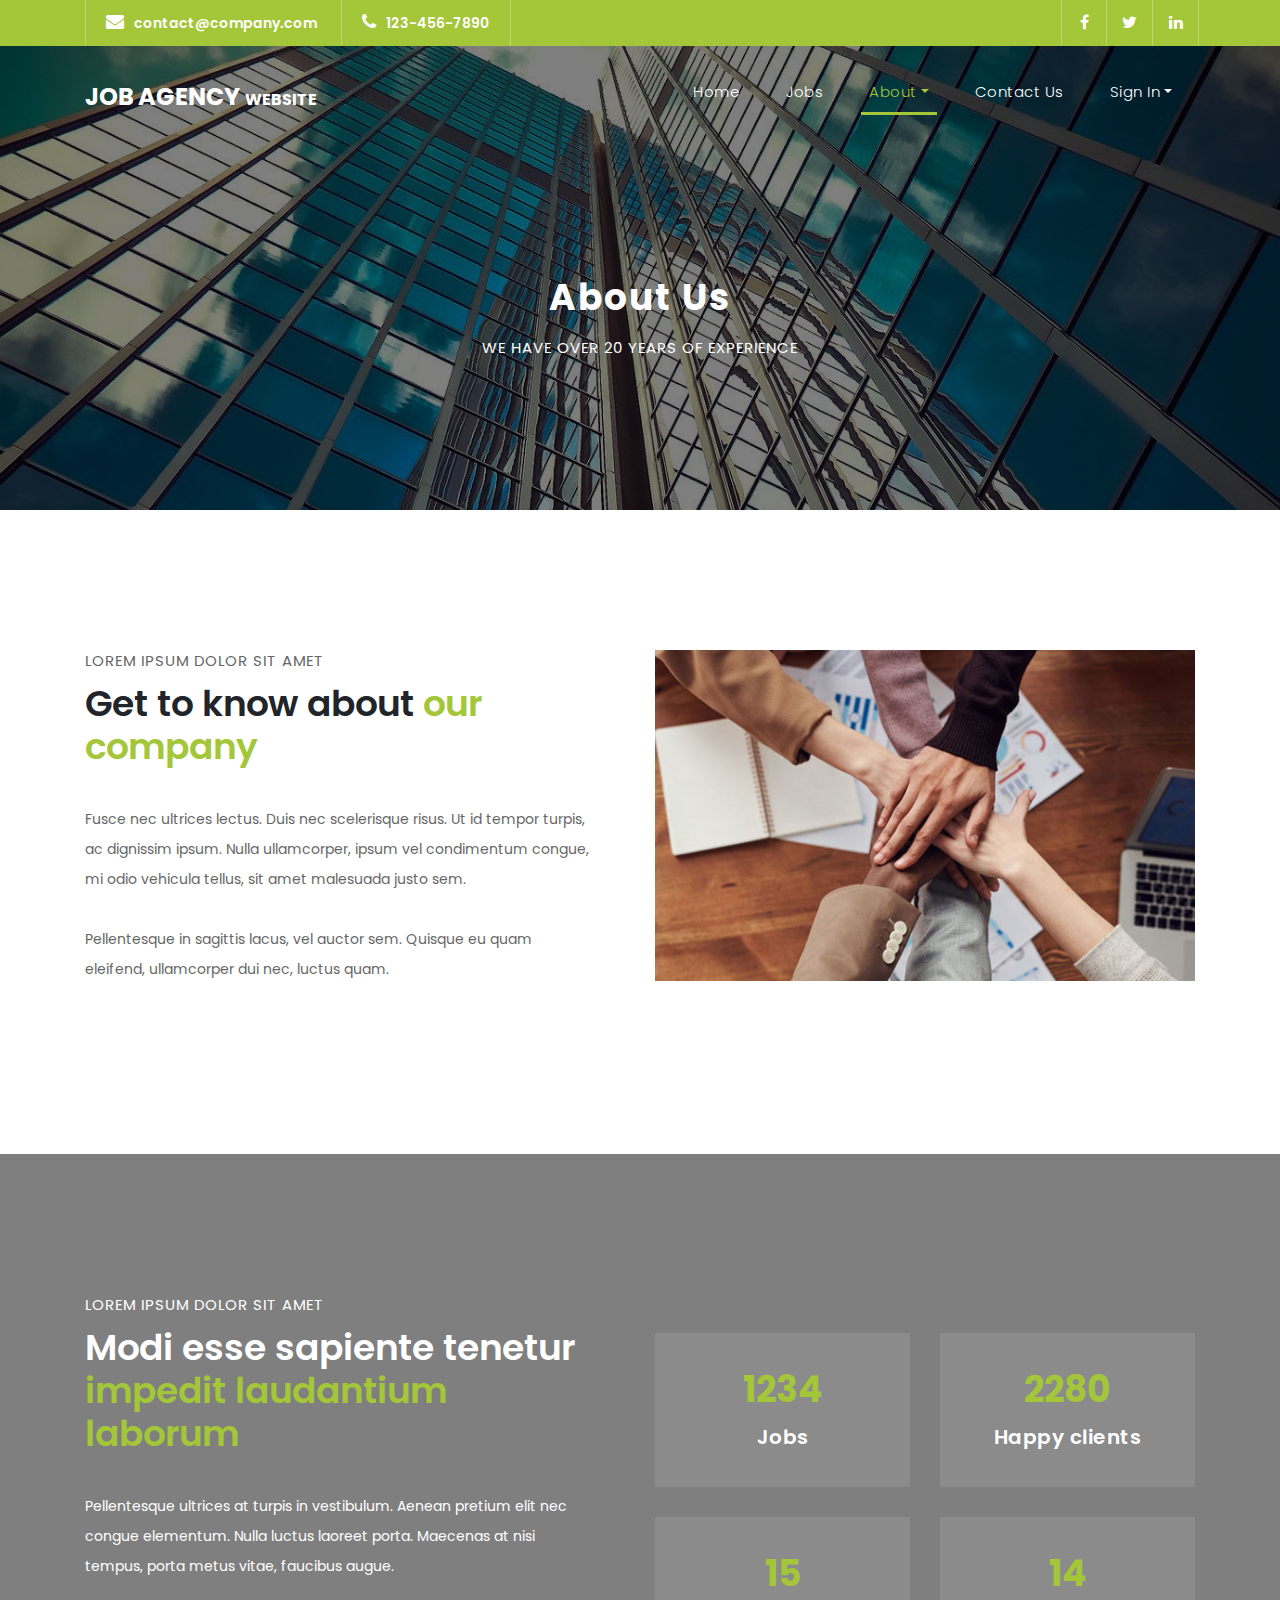
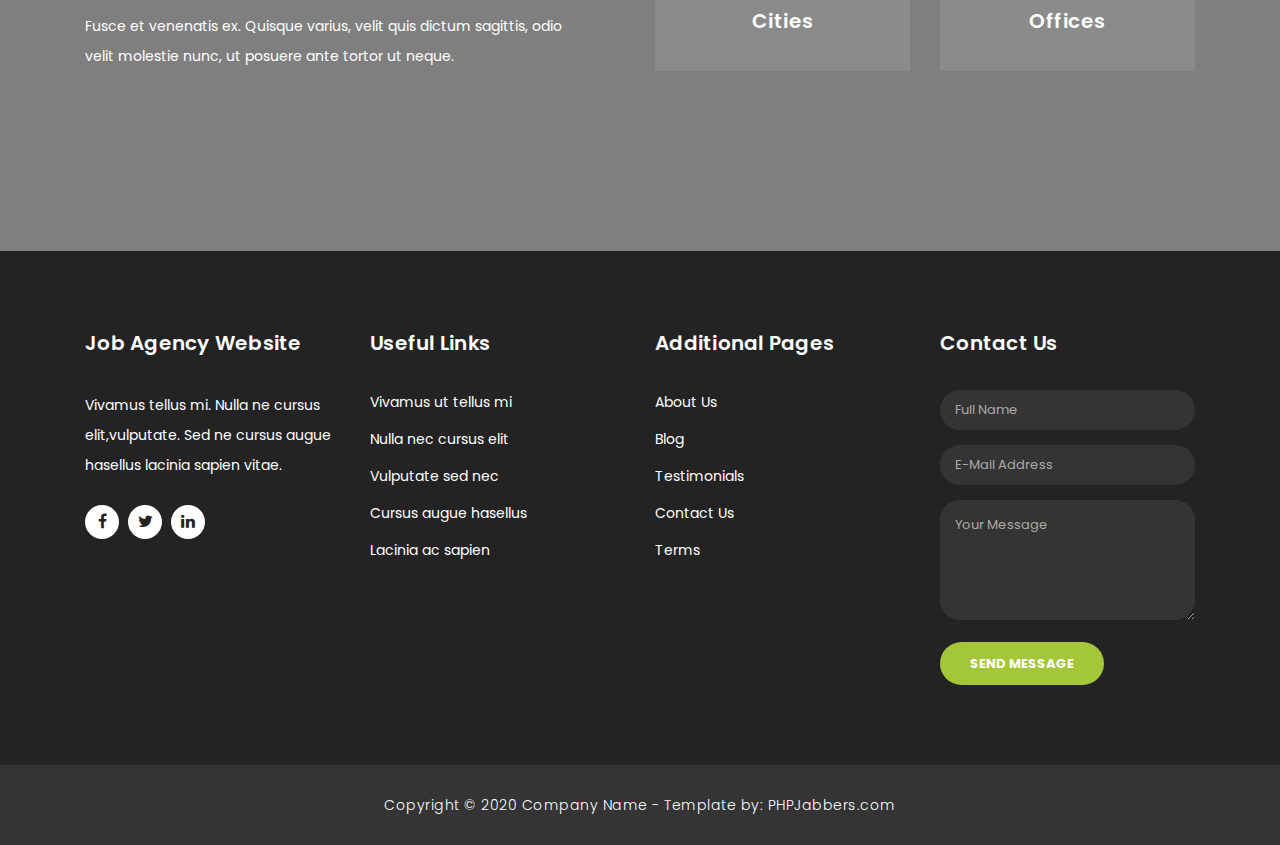
==== commit b0d5e4a0: "3rd commit : login,signout,update : company & user" ====
--- a/about.html
+++ b/about.html
@@ -380,6 +380,7 @@
     <script src="assets/js/owl.js"></script>
     <script src="assets/js/slick.js"></script>
     <script src="assets/js/accordions.js"></script>
+    <script src="assets/js/extra.js"></script>
 
     <script language="text/Javascript">
       cleared[0] = cleared[1] = cleared[2] = 0; //set a cleared flag for each field
--- a/assets/css/signInUp.css
+++ b/assets/css/signInUp.css
@@ -19,22 +19,66 @@
 }
 
 #signIn {
-  width: 100%;
-  margin-bottom: 50px;
-  margin-top: -50px;
+  top: 80%;
+  width: 80%;
+  position: absolute;
+  left: 10%;
   display: none;
+  flex-direction: column;
+  align-content: center;
+  align-items: center;
 }
-.right-content {
-  /* text-align: center; */
-  display: flex;
+#addon-wrapping,
+#LnD {
+  height: 38px;
+}
+
+#signUpUser {
+  top: 95%;
+  width: 80%;
+  position: absolute;
+  left: 10%;
+  display: none;
+  flex-direction: column;
+  align-content: center;
+  align-items: center;
+}
+#signUpBtns {
+  top: 80%;
+  width: 80%;
+  position: absolute;
+  left: 10%;
+  display: none;
+  flex-direction: row;
   justify-content: center;
 }
-#addon-wrapping {
-  height: 38px;
+#signUpBtns .btn {
+  width: 150px;
+  border-radius: 40px;
+  margin: 10px;
 }
-#signUp {
-  width: 100%;
-  margin-bottom: 50px;
-  margin-top: -50px;
-  /* display: none; */
+#signUpCompany {
+  top: 95%;
+  width: 80%;
+  position: absolute;
+  left: 10%;
+  display: none;
+  flex-direction: column;
+  align-content: center;
+  align-items: center;
 }
+#editProfile {
+  top: 75%;
+  width: 80%;
+  position: absolute;
+  left: 10%;
+  display: none;
+  flex-direction: column;
+  align-content: center;
+  align-items: center;
+}
+span.error {
+  color: red;
+  position: absolute;
+  top: -60%;
+}
